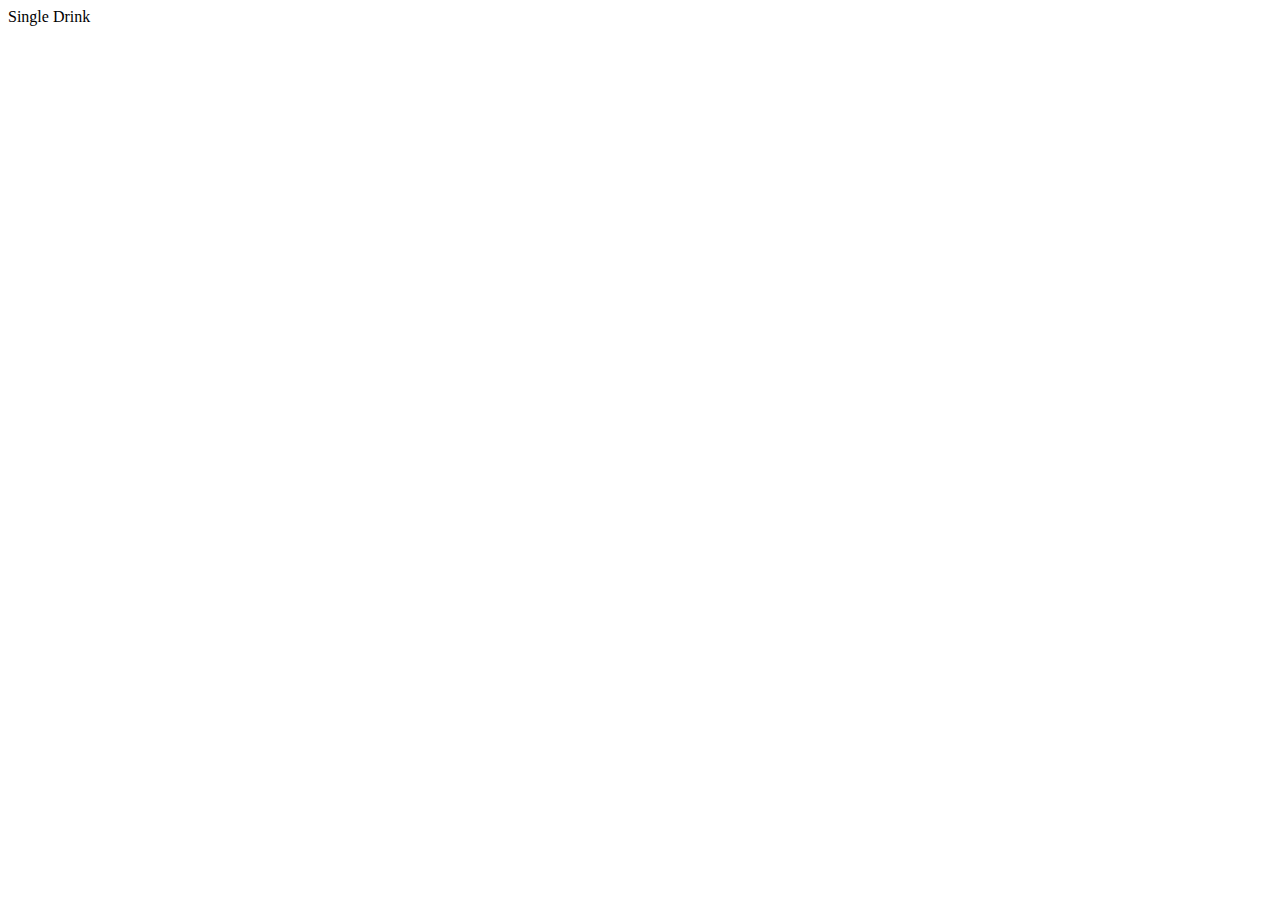
==== drink.html @ aaa34863 "updated displaycocktails" ====
<!DOCTYPE html>
<html lang="en">
<head>
    <meta charset="UTF-8">
    <meta http-equiv="X-UA-Compatible" content="IE=edge">
    <meta name="viewport" content="width=device-width, initial-scale=1.0">
    <title>Single Drink</title>
</head>
<body>
    Single Drink
</body>
</html>
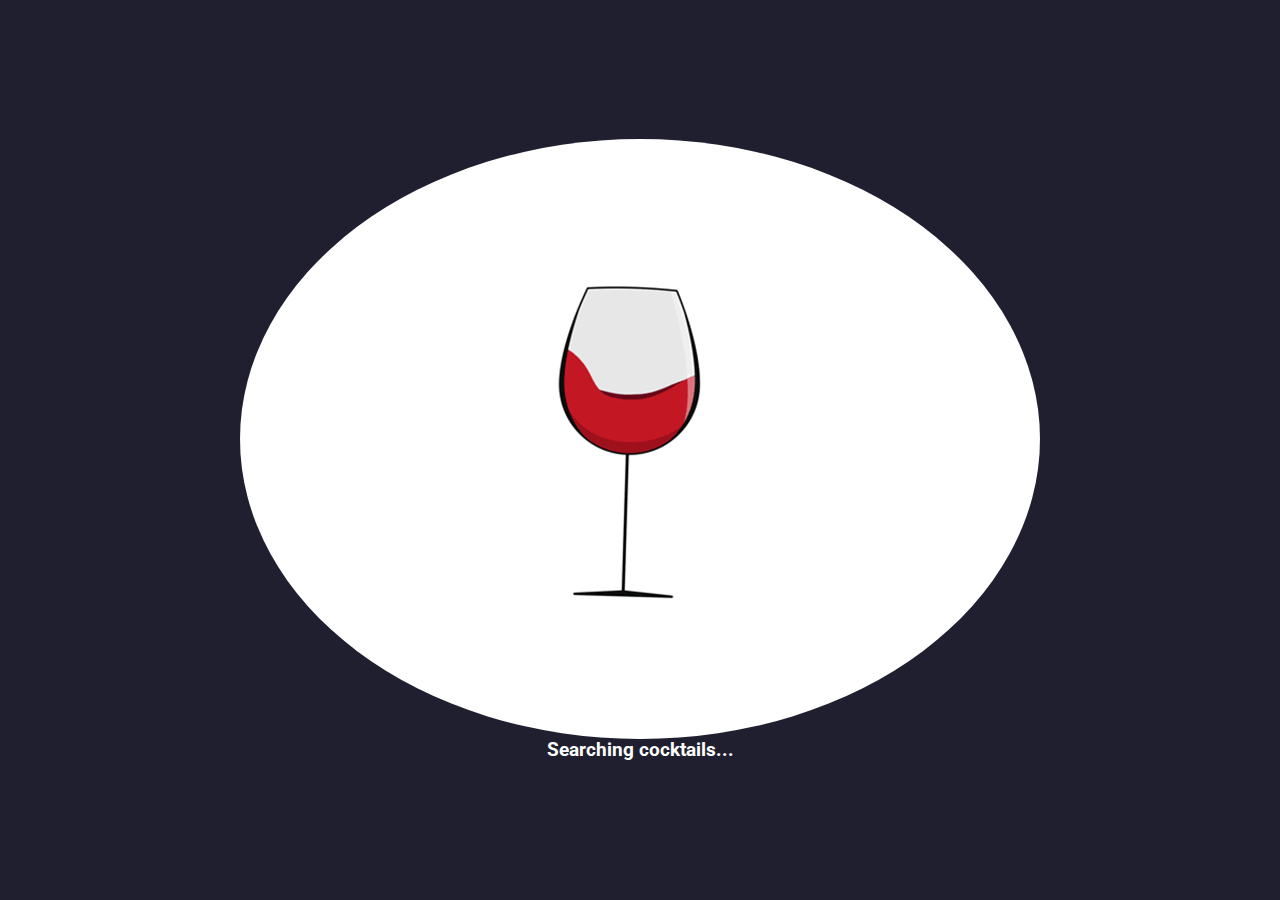
==== commit 7ba7a7bb: "added single drink page with javascript and api data for it" ====
--- a/drink.html
+++ b/drink.html
@@ -5,8 +5,33 @@
     <meta http-equiv="X-UA-Compatible" content="IE=edge">
     <meta name="viewport" content="width=device-width, initial-scale=1.0">
     <title>Single Drink</title>
+    <link rel="stylesheet" href="styles/singleDrink.css">
 </head>
 <body>
-    Single Drink
+    <div class="drink-container">
+        <article class="loading">
+            <img src="images/wine-loading.gif" alt="loading" />
+            <h3>Loading Cocktail...</h3>
+          </article>
+        <img src="./images/cocktail.jpg" alt="" class="drink-img">
+        <article class="desc">
+            <h2 class="desc__title">Margarita</h2>
+            <div class="desc__ingredients">
+                <h3>Ingredients :</h3>
+                <ul class="ing">
+                    <li>ingredient 1</li>
+                    <li>ingredient 2</li>
+                    <li>ingredient 3</li>
+                </ul>
+            </div>
+            
+            <div class="desc__recepie">
+                <h3>Recipe :</h3>
+                <p>Lorem ipsum, dolor sit amet consectetur adipisicing elit. Vitae libero neque ad sint unde numquam nemo accusamus quaerat repellendus rem ipsam reiciendis magni voluptates autem, cumque repellat deserunt! Repellat, magnam.</p>
+            </div>
+            <a href="./index.html" class="back-btn">all cocktails</a>
+        </article>
+    </div>
+    <script type="module" src="./singleDrink.js"></script>
 </body>
 </html>--- a/styles/singleDrink.css
+++ b/styles/singleDrink.css
@@ -0,0 +1,133 @@
+@import url("https://fonts.googleapis.com/css2?family=Black+Ops+One&family=Roboto:ital,wght@0,300;0,400;0,500;0,700;0,900;1,300;1,400;1,500;1,700;1,900&display=swap");
+*,
+::after,
+::before {
+  margin: 0;
+  padding: 0;
+  box-sizing: border-box;
+}
+
+body {
+  background-color: #201F2F;
+  color: #FFF;
+  font-family: "Roboto", sans-serif;
+  display: flex;
+  align-items: center;
+  justify-content: center;
+  flex-direction: column;
+  padding: 20px 30px;
+}
+
+.drink-img {
+  margin-right: 50px;
+  width: 100%;
+  max-width: 300px;
+  aspect-ratio: 5/4.5;
+  border-radius: 10px;
+  border: 2px solid #9E9DA3;
+}
+
+.drink-container {
+  display: flex;
+  align-items: flex-start;
+  justify-content: space-between;
+  flex-direction: column;
+  height: 70vh;
+  max-width: 1200px;
+}
+.drink-container .desc {
+  letter-spacing: 0.5px;
+  font-size: 12px;
+}
+.drink-container .desc .desc__title {
+  margin: 20px 0;
+  font-size: 2em;
+}
+.drink-container .desc ul {
+  list-style-type: none;
+  margin: 10px 0;
+}
+.drink-container .desc ul li::before {
+  content: "*";
+  margin-right: 10px;
+  line-height: 20px;
+  font-size: 14px;
+}
+.drink-container .desc .desc__recepie {
+  max-width: 600px;
+}
+.drink-container .desc .desc__recepie h3 {
+  margin-bottom: 10px;
+}
+.drink-container .desc .desc__recepie p {
+  max-width: 400px;
+}
+
+@media screen and (min-width: 480px) {
+  .drink-img {
+    width: 70%;
+  }
+  .drink-container .desc {
+    font-size: 14px;
+  }
+}
+@media screen and (min-width: 721px) {
+  .drink-img {
+    width: 80%;
+  }
+  .drink-container {
+    padding: 0;
+    display: flex;
+    align-items: center;
+    justify-content: center;
+    flex-direction: row;
+  }
+  .drink-container .desc {
+    font-size: 14px;
+    max-width: 80%;
+  }
+  .drink-container .desc .desc__title {
+    margin-top: 0;
+  }
+}
+.loading.hide {
+  display: none;
+}
+
+.back-btn {
+  display: inline-block;
+  padding: 10px 15px;
+  margin-top: 15px;
+  background-color: #fafafa;
+  border: 1px solid #201F2F;
+  border-radius: 5px;
+  text-transform: capitalize;
+  text-decoration: none;
+  color: #201F2F;
+  font-weight: 700;
+  letter-spacing: 0.5px;
+  transition: all 0.3s ease;
+}
+.back-btn:hover {
+  background-color: #201F2F;
+  color: #fafafa;
+  border: 1px solid #9E9DA3;
+}
+
+.loading {
+  width: 100%;
+  height: 100vh;
+  background-color: #201F2F;
+  position: absolute;
+  top: 0;
+  left: 0;
+  display: grid;
+  place-content: center;
+  text-align: center;
+}
+.loading img {
+  max-width: 100px;
+  border-radius: 50%;
+  aspect-ratio: 1/1;
+  margin-bottom: 15px;
+}/*# sourceMappingURL=singleDrink.css.map */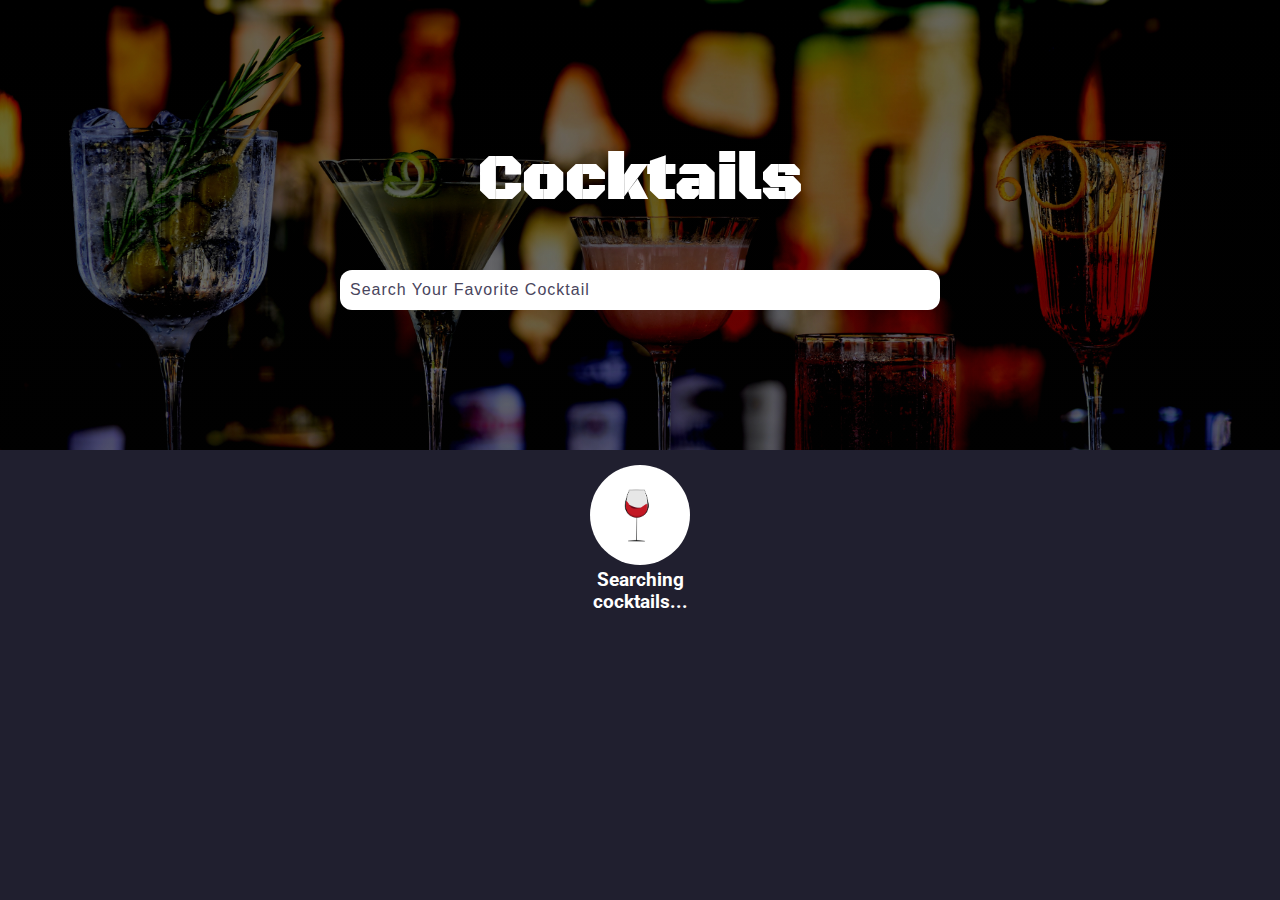
==== commit abbf8abf: "fixed the bug with the loading and changed tab images" ====
--- a/drink.html
+++ b/drink.html
@@ -4,7 +4,8 @@
     <meta charset="UTF-8">
     <meta http-equiv="X-UA-Compatible" content="IE=edge">
     <meta name="viewport" content="width=device-width, initial-scale=1.0">
-    <title>Single Drink</title>
+    <title>...</title>
+    <link id="favicon" rel="icon" href="images/cocktail.jpg">
     <link rel="stylesheet" href="styles/singleDrink.css">
 </head>
 <body>
--- a/styles/singleDrink.css
+++ b/styles/singleDrink.css
@@ -126,8 +126,8 @@
   text-align: center;
 }
 .loading img {
-  max-width: 100px;
+  width: 100px;
   border-radius: 50%;
-  aspect-ratio: 1/1;
+  aspect-ratio: 1/1.05;
   margin-bottom: 15px;
 }/*# sourceMappingURL=singleDrink.css.map */